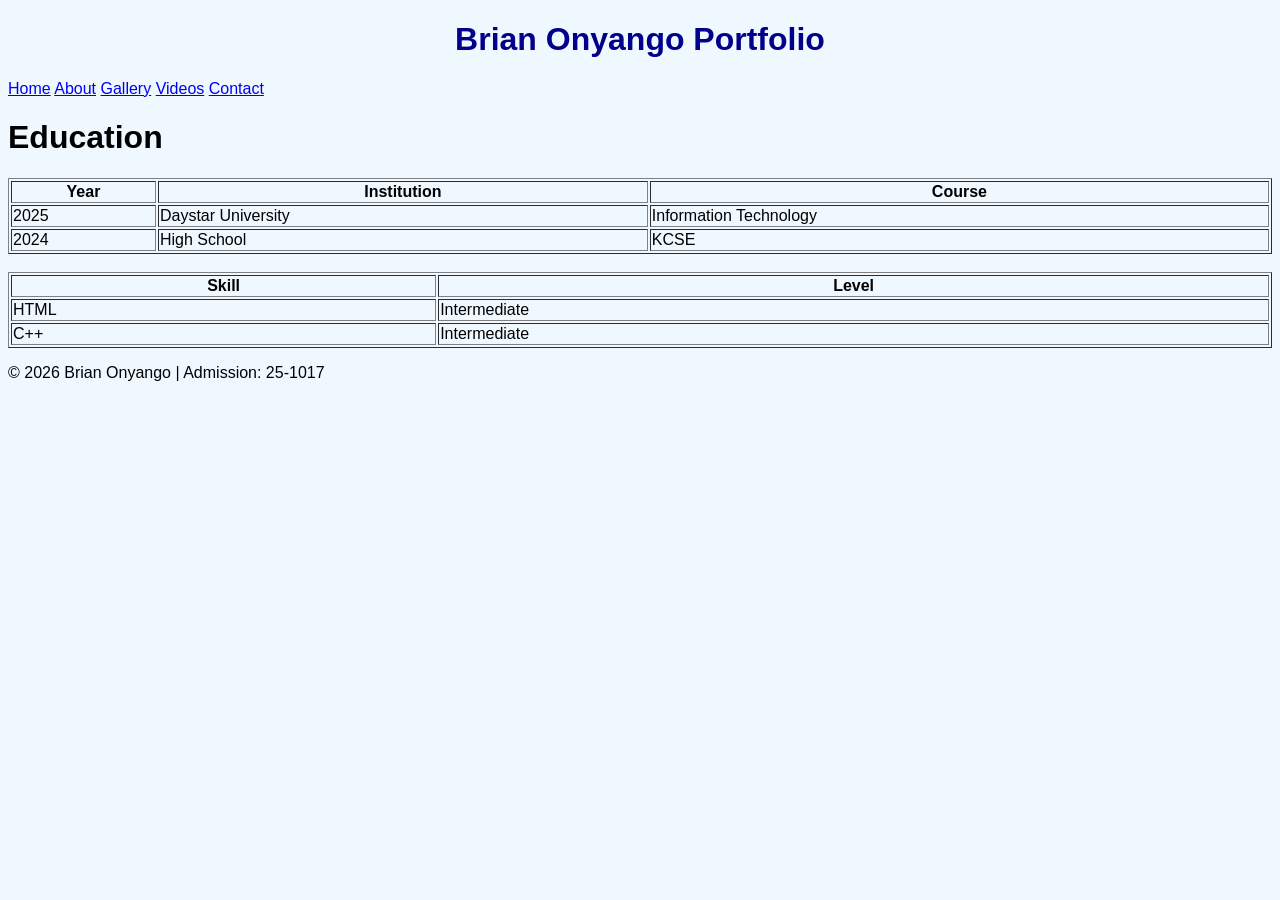
==== about.html @ f0a1ff0f "Enhance about.html with styles and header/footer" ====
<!DOCTYPE html>
<html>
<head>
<title>About</title>
<link rel="stylesheet" href="style.css">
</head>


<style>
body{
background-color:#f0f8ff;
font-family:Arial;
}
</style>

</head>

<body>

<header>
<h1 style="text-align:center;color:darkblue;">Brian Onyango Portfolio</h1>
</header>

<nav class="menu">
<a href="index.html">Home</a>
<a href="about.html">About</a>
<a href="gallery.html">Gallery</a>
<a href="videos.html">Videos</a>
<a href="contact.html">Contact</a>
</nav>


  
<body>

<h1>Education</h1>

<table border="1" width="100%">
<tr>
<th>Year</th>
<th>Institution</th>
<th>Course</th>
</tr>

<tr>
<td>2025</td>
<td>Daystar University</td>
<td>Information Technology</td>
</tr>

<tr>
<td>2024</td>
<td>High School</td>
<td>KCSE</td>
</tr>

</table>

<br>

<table border="1" width="100%">
<tr>
<th>Skill</th>
<th>Level</th>
</tr>

<tr>
<td>HTML</td>
<td>Intermediate</td>
</tr>

<tr>
<td>C++</td>
<td>Intermediate</td>
</tr>

</table>


<footer>
<p>© 2026 Brian Onyango | Admission: 25-1017</p>
</footer

</body>
</html>
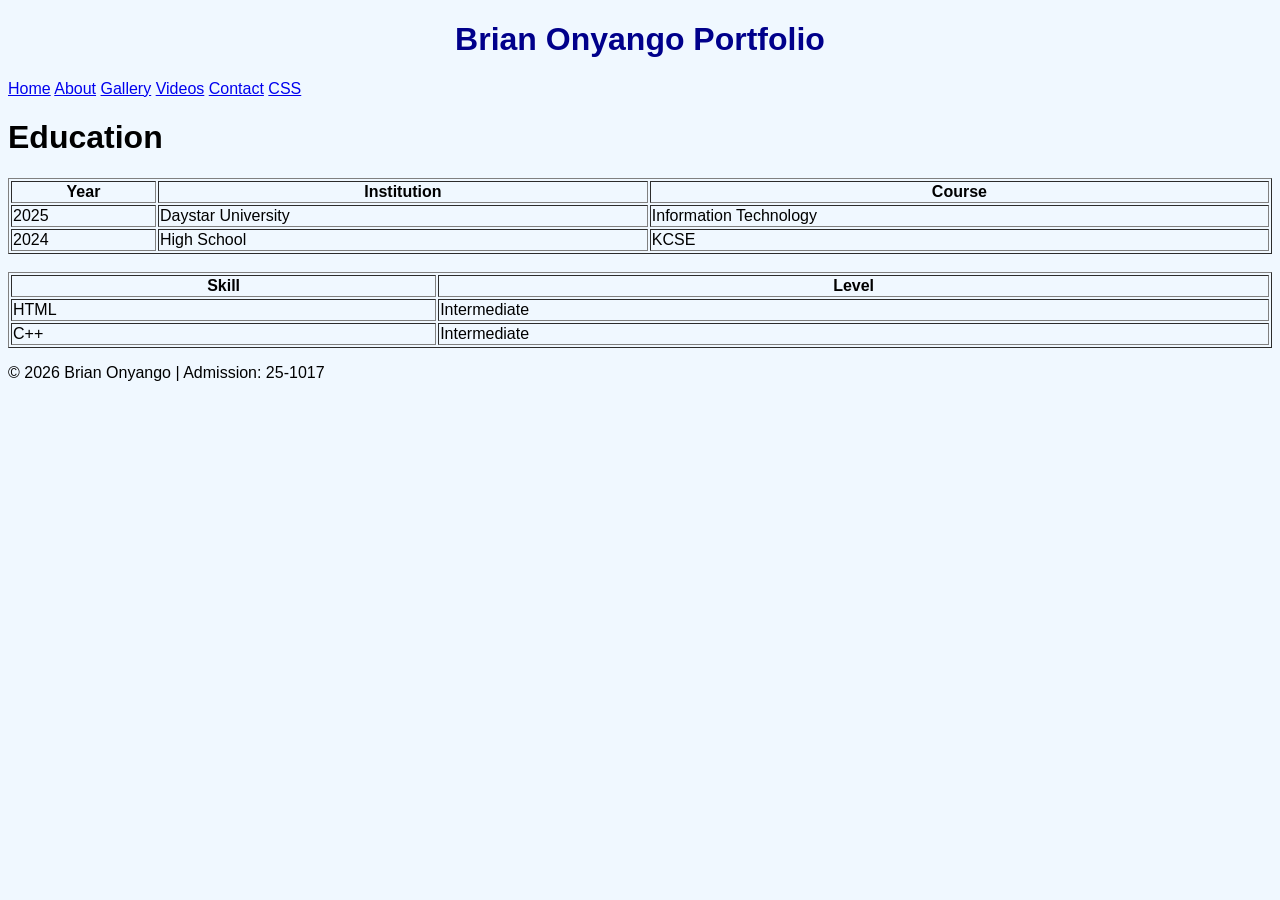
==== commit 861892ce: "Update about.html" ====
--- a/about.html
+++ b/about.html
@@ -27,6 +27,7 @@
 <a href="gallery.html">Gallery</a>
 <a href="videos.html">Videos</a>
 <a href="contact.html">Contact</a>
+<a href="css.html">CSS</a>
 </nav>
 
 
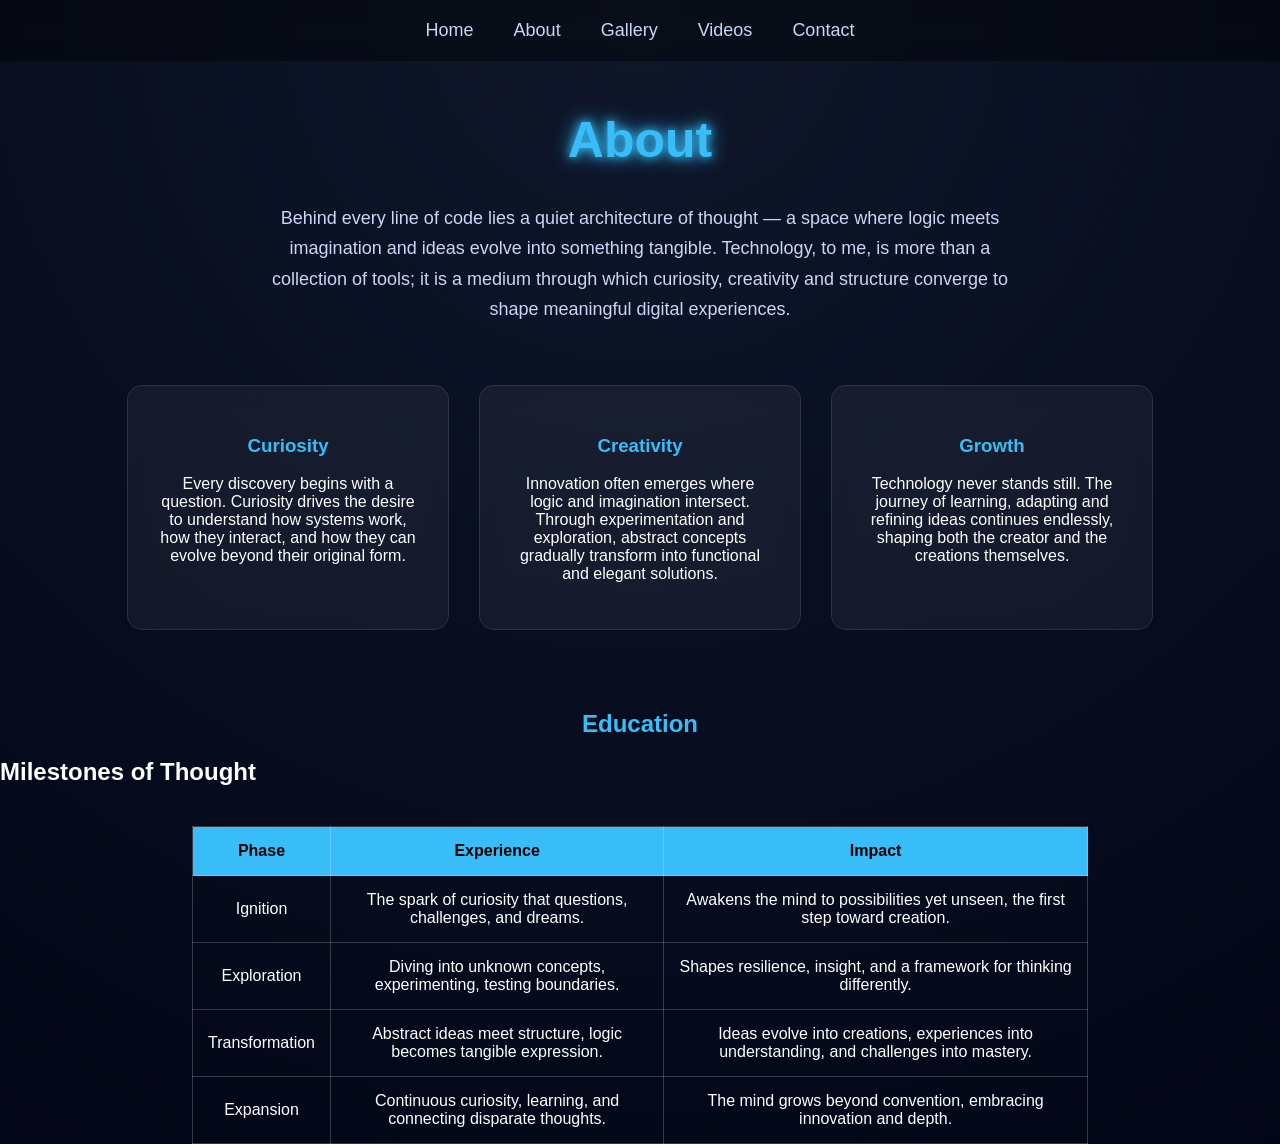
==== commit 9eb32c64: "Update about.html" ====
--- a/about.html
+++ b/about.html
@@ -1,86 +1,231 @@
 <!DOCTYPE html>
 <html>
 <head>
+
 <title>About</title>
-<link rel="stylesheet" href="style.css">
+
+<style>
+
+body{
+margin:0;
+font-family:Segoe UI, sans-serif;
+background:radial-gradient(circle at top,#0f172a,#020617);
+color:white;
+}
+
+/* NAVIGATION */
+
+nav{
+display:flex;
+justify-content:center;
+gap:40px;
+padding:20px;
+background:rgba(0,0,0,0.4);
+backdrop-filter:blur(10px);
+}
+
+nav a{
+text-decoration:none;
+color:#cbd5f5;
+font-size:18px;
+transition:0.3s;
+}
+
+nav a:hover{
+color:#38bdf8;
+text-shadow:0 0 10px #38bdf8;
+}
+
+/* TITLE */
+
+h1{
+text-align:center;
+margin-top:50px;
+font-size:50px;
+color:#38bdf8;
+
+text-shadow:
+0 0 10px #38bdf8,
+0 0 20px #38bdf8;
+
+}
+
+/* INTRO TEXT */
+
+.intro{
+text-align:center;
+max-width:750px;
+margin:auto;
+margin-top:20px;
+font-size:18px;
+color:#cbd5f5;
+line-height:1.7;
+}
+
+/* CARDS */
+
+.section{
+display:flex;
+justify-content:center;
+flex-wrap:wrap;
+gap:30px;
+padding:60px;
+}
+
+.card{
+background:rgba(255,255,255,0.05);
+border:1px solid rgba(255,255,255,0.1);
+border-radius:15px;
+padding:30px;
+width:260px;
+text-align:center;
+backdrop-filter:blur(10px);
+transition:0.4s;
+}
+
+.card:hover{
+transform:translateY(-10px);
+box-shadow:0 0 25px #38bdf8;
+}
+
+.card h3{
+color:#38bdf8;
+}
+
+/* TABLE */
+
+table{
+margin:auto;
+margin-top:40px;
+width:70%;
+border-collapse:collapse;
+}
+
+th,td{
+padding:15px;
+border:1px solid rgba(255,255,255,0.2);
+text-align:center;
+}
+
+th{
+background:#38bdf8;
+color:black;
+}
+
+</style>
+
 </head>
 
-
-<style>
-body{
-background-color:#f0f8ff;
-font-family:Arial;
-}
-</style>
-
-</head>
-
 <body>
 
-<header>
-<h1 style="text-align:center;color:darkblue;">Brian Onyango Portfolio</h1>
-</header>
-
-<nav class="menu">
+<nav>
+
 <a href="index.html">Home</a>
 <a href="about.html">About</a>
 <a href="gallery.html">Gallery</a>
 <a href="videos.html">Videos</a>
 <a href="contact.html">Contact</a>
-<a href="css.html">CSS</a>
+
 </nav>
 
-
-  
-<body>
-
-<h1>Education</h1>
-
-<table border="1" width="100%">
-<tr>
-<th>Year</th>
-<th>Institution</th>
-<th>Course</th>
-</tr>
-
-<tr>
-<td>2025</td>
-<td>Daystar University</td>
-<td>Information Technology</td>
-</tr>
-
-<tr>
-<td>2024</td>
-<td>High School</td>
-<td>KCSE</td>
+<h1>About</h1>
+
+<p class="intro">
+
+Behind every line of code lies a quiet architecture of thought —  
+a space where logic meets imagination and ideas evolve into something tangible.  
+
+Technology, to me, is more than a collection of tools; it is a medium through which curiosity, creativity and structure converge to shape meaningful digital experiences.
+
+</p>
+
+<div class="section">
+
+<div class="card">
+
+<h3>Curiosity</h3>
+
+<p>
+
+Every discovery begins with a question.  
+Curiosity drives the desire to understand how systems work, how they interact, and how they can evolve beyond their original form.
+
+</p>
+
+</div>
+
+<div class="card">
+
+<h3>Creativity</h3>
+
+<p>
+
+Innovation often emerges where logic and imagination intersect.  
+Through experimentation and exploration, abstract concepts gradually transform into functional and elegant solutions.
+
+</p>
+
+</div>
+
+<div class="card">
+
+<h3>Growth</h3>
+
+<p>
+
+Technology never stands still.  
+The journey of learning, adapting and refining ideas continues endlessly, shaping both the creator and the creations themselves.
+
+</p>
+
+</div>
+
+</div>
+
+<h2 style="text-align:center; color:#38bdf8;">Education</h2>
+
+<h2 class="edu-title">Milestones of Thought</h2>
+
+<div class="table-container">
+
+<table>
+
+<tr>
+<th>Phase</th>
+<th>Experience</th>
+<th>Impact</th>
+</tr>
+
+<tr>
+<td>Ignition</td>
+<td>The spark of curiosity that questions, challenges, and dreams.</td>
+<td>Awakens the mind to possibilities yet unseen, the first step toward creation.</td>
+</tr>
+
+<tr>
+<td>Exploration</td>
+<td>Diving into unknown concepts, experimenting, testing boundaries.</td>
+<td>Shapes resilience, insight, and a framework for thinking differently.</td>
+</tr>
+
+<tr>
+<td>Transformation</td>
+<td>Abstract ideas meet structure, logic becomes tangible expression.</td>
+<td>Ideas evolve into creations, experiences into understanding, and challenges into mastery.</td>
+</tr>
+
+<tr>
+<td>Expansion</td>
+<td>Continuous curiosity, learning, and connecting disparate thoughts.</td>
+<td>The mind grows beyond convention, embracing innovation and depth.</td>
 </tr>
 
 </table>
 
-<br>
-
-<table border="1" width="100%">
-<tr>
-<th>Skill</th>
-<th>Level</th>
-</tr>
-
-<tr>
-<td>HTML</td>
-<td>Intermediate</td>
-</tr>
-
-<tr>
-<td>C++</td>
-<td>Intermediate</td>
-</tr>
-
-</table>
-
-
-<footer>
-<p>© 2026 Brian Onyango | Admission: 25-1017</p>
-</footer
+</div>
+
+
 
 </body>
-</html>
+
+  </html>
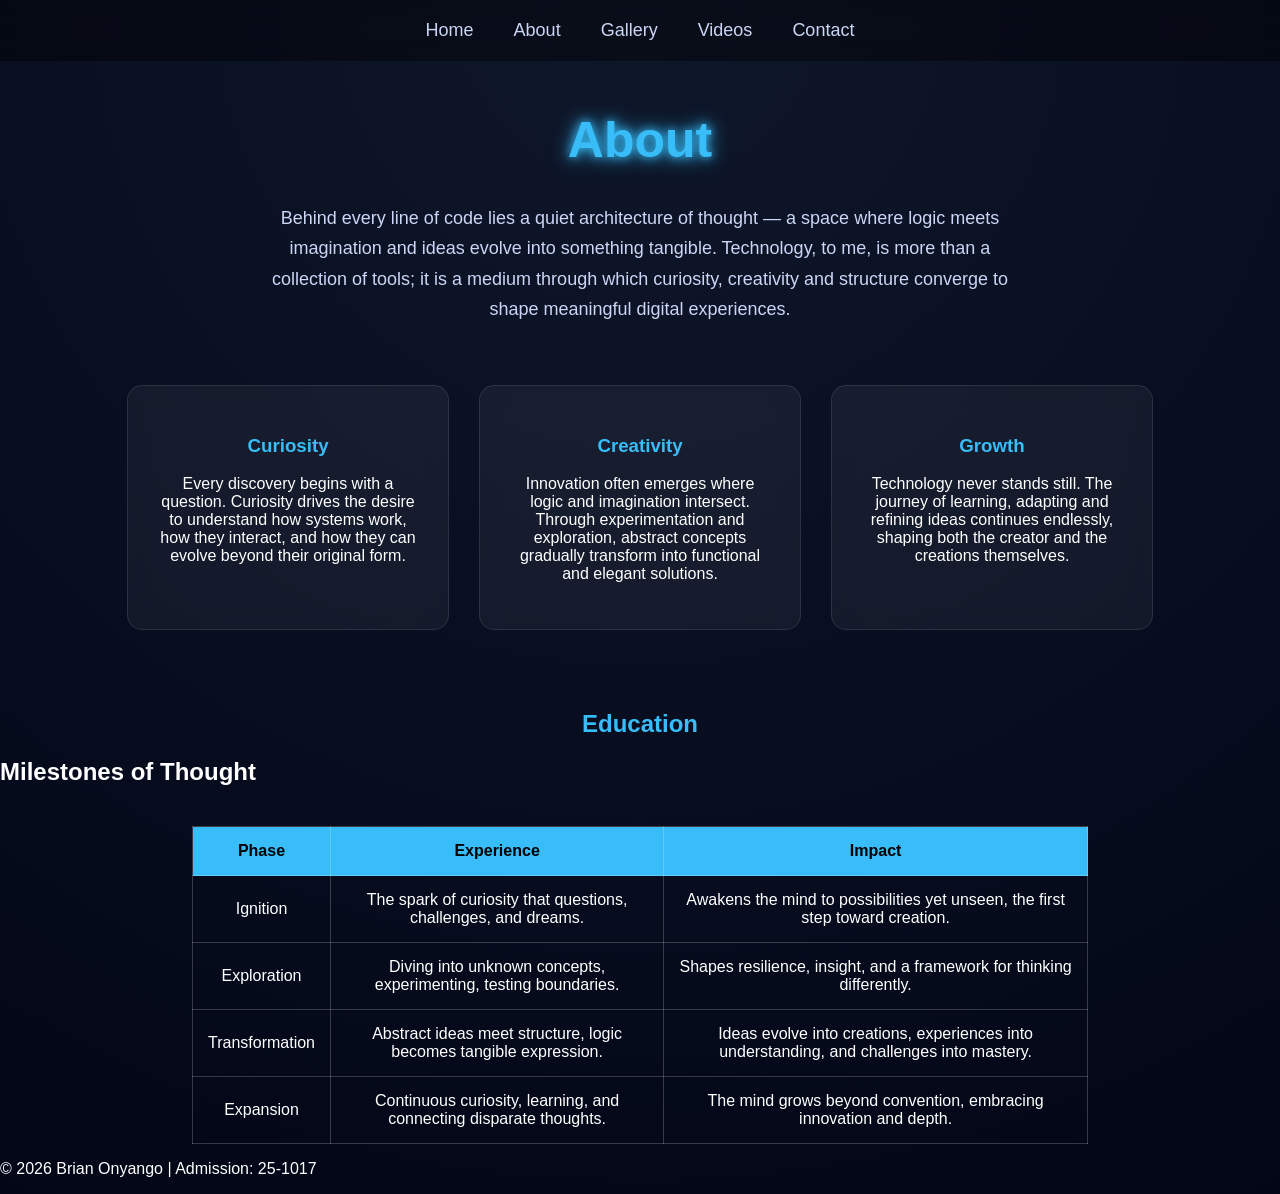
==== commit cc14ed55: "Update about.html" ====
--- a/about.html
+++ b/about.html
@@ -226,6 +226,10 @@
 
 
 
+<footer>
+<p>© 2026 Brian Onyango | Admission: 25-1017</p>
+</footer>
+
 </body>
 
   </html>
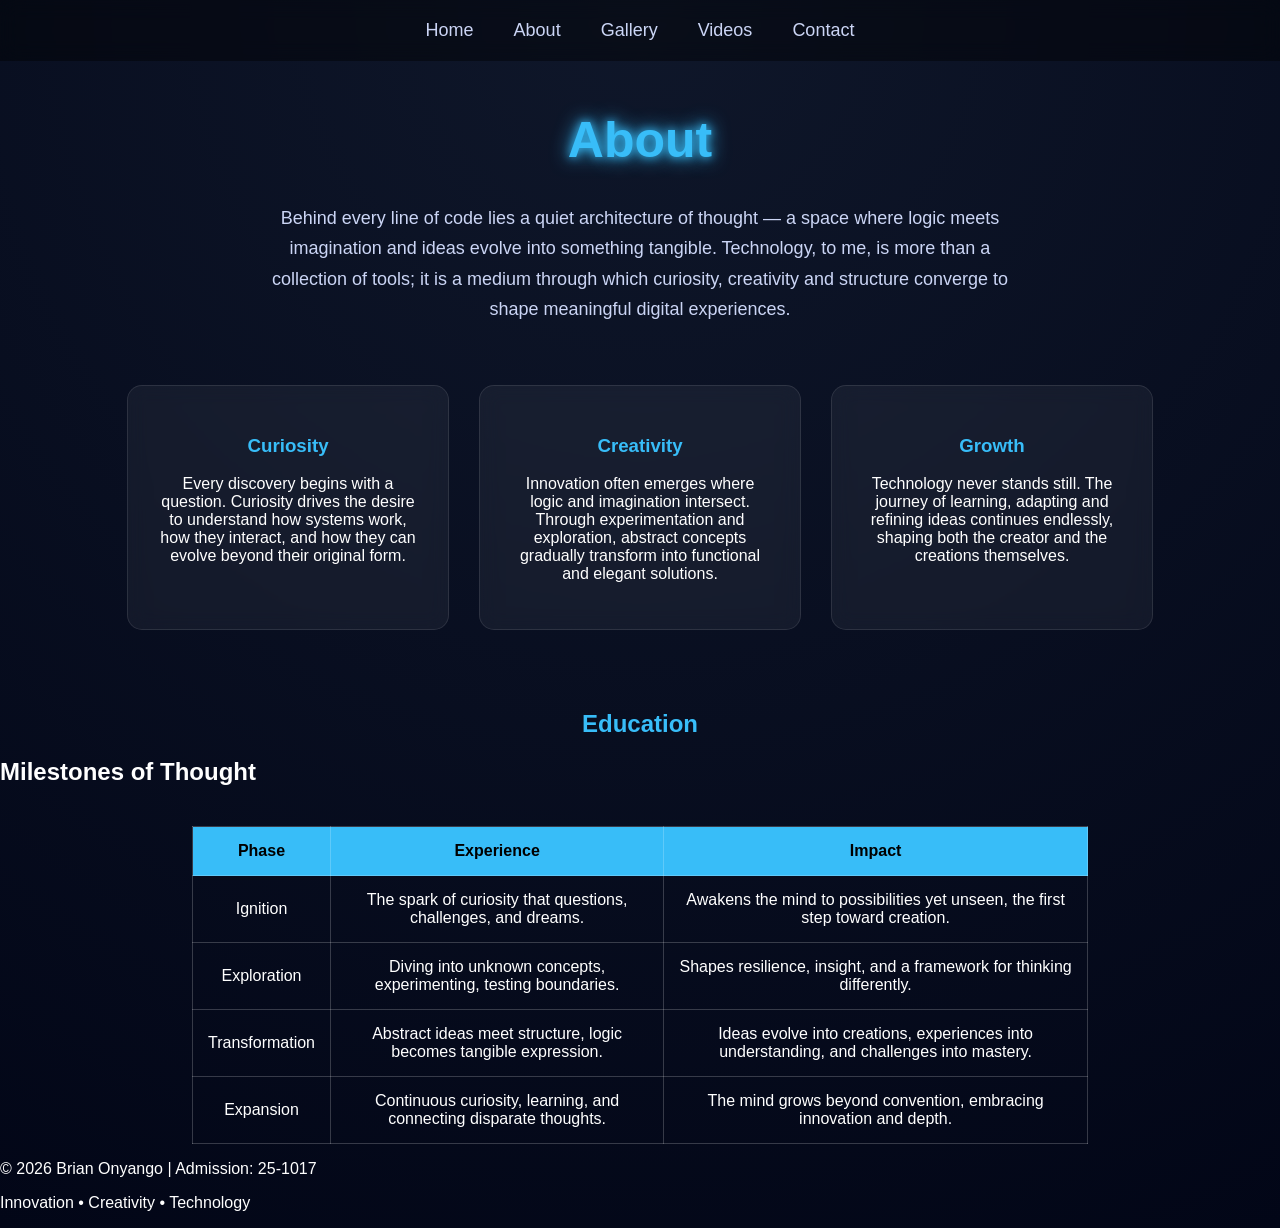
==== commit 6e404612: "Update about.html" ====
--- a/about.html
+++ b/about.html
@@ -227,7 +227,8 @@
 
 
 <footer>
-<p>© 2026 Brian Onyango | Admission: 25-1017</p>
+  <p>© 2026 Brian Onyango | Admission: 25-1017</p>
+<p>Innovation • Creativity • Technology</p>
 </footer>
 
 </body>
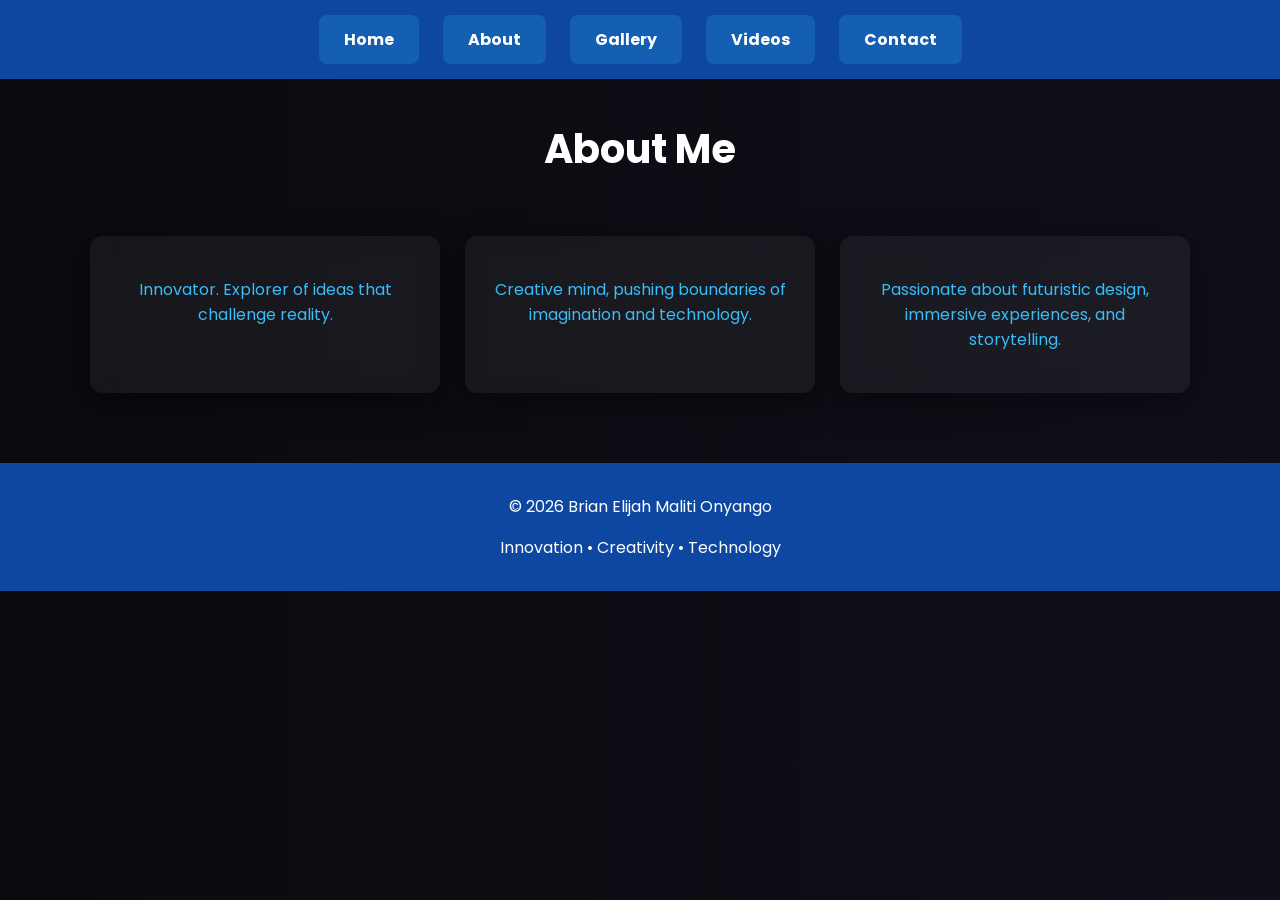
==== commit 08d94c3e: "Update about.html" ====
--- a/about.html
+++ b/about.html
@@ -1,236 +1,155 @@
 <!DOCTYPE html>
-<html>
+<html lang="en">
 <head>
-
+<meta charset="UTF-8">
+<meta name="viewport" content="width=device-width, initial-scale=1.0">
 <title>About</title>
-
+<link href="https://fonts.googleapis.com/css2?family=Poppins:wght@300;500;700&display=swap" rel="stylesheet">
+<link rel="stylesheet" href="style.css">
 <style>
-
 body{
-margin:0;
-font-family:Segoe UI, sans-serif;
-background:radial-gradient(circle at top,#0f172a,#020617);
-color:white;
+  margin:0;
+  font-family:'Poppins', sans-serif;
+  background: linear-gradient(270deg,#0a0a0f,#1a1a2e,#0a0a0f);
+  background-size: 600% 600%;
+  animation: gradientShift 20s ease infinite;
+  color:white;
+  scroll-behavior:smooth;
+  overflow-x:hidden;
 }
 
-/* NAVIGATION */
-
-nav{
-display:flex;
-justify-content:center;
-gap:40px;
-padding:20px;
-background:rgba(0,0,0,0.4);
-backdrop-filter:blur(10px);
+@keyframes gradientShift {
+  0%{background-position:0% 50%;}
+  50%{background-position:100% 50%;}
+  100%{background-position:0% 50%;}
 }
 
+/* NAV BUTTONS */
+nav{
+  text-align:center;
+  background:#0d47a1;
+  padding:15px 0;
+}
 nav a{
-text-decoration:none;
-color:#cbd5f5;
-font-size:18px;
-transition:0.3s;
+  display:inline-block;
+  margin:0 10px;
+  padding:12px 25px;
+  font-weight:bold;
+  color:white;
+  text-decoration:none;
+  border-radius:8px;
+  background: rgba(56,189,248,0.2);
+  transition:0.3s;
+}
+nav a:hover{
+  background:#38bdf8;
+  color:#0a0a0f;
+  transform: scale(1.05);
 }
 
-nav a:hover{
-color:#38bdf8;
-text-shadow:0 0 10px #38bdf8;
+/* PAGE HEADING */
+h1{
+  text-align:center;
+  margin-top:40px;
+  font-size:2.5rem;
 }
 
-/* TITLE */
-
-h1{
-text-align:center;
-margin-top:50px;
-font-size:50px;
-color:#38bdf8;
-
-text-shadow:
-0 0 10px #38bdf8,
-0 0 20px #38bdf8;
-
+/* GLASSMORPHISM CARDS */
+.container{
+  display:flex;
+  flex-wrap:wrap;
+  justify-content:center;
+  gap:25px;
+  padding:30px;
+}
+.box{
+  background: rgba(255,255,255,0.05);
+  backdrop-filter: blur(10px);
+  padding:25px;
+  border-radius:12px;
+  width:300px;
+  box-shadow:0 8px 30px rgba(0,0,0,0.5);
+  transition: transform 0.4s ease, box-shadow 0.4s ease;
+}
+.box:hover{
+  transform: translateY(-10px) scale(1.05);
+  box-shadow:0 8px 30px rgba(56,189,248,0.7);
+}
+.box p{
+  text-align:center;
+  color:#38bdf8;
+  font-size:1rem;
 }
 
-/* INTRO TEXT */
-
-.intro{
-text-align:center;
-max-width:750px;
-margin:auto;
-margin-top:20px;
-font-size:18px;
-color:#cbd5f5;
-line-height:1.7;
+/* HIDDEN / SHOW ANIMATION */
+.hidden{
+  opacity:0;
+  transform: translateY(40px);
+  transition: all 0.8s ease;
+}
+.show{
+  opacity:1;
+  transform: translateY(0);
 }
 
-/* CARDS */
-
-.section{
-display:flex;
-justify-content:center;
-flex-wrap:wrap;
-gap:30px;
-padding:60px;
+/* FOOTER */
+footer{
+  background:#0d47a1;
+  color:white;
+  text-align:center;
+  padding:15px;
+  margin-top:40px;
 }
 
-.card{
-background:rgba(255,255,255,0.05);
-border:1px solid rgba(255,255,255,0.1);
-border-radius:15px;
-padding:30px;
-width:260px;
-text-align:center;
-backdrop-filter:blur(10px);
-transition:0.4s;
+/* RESPONSIVE */
+@media(max-width:768px){
+  .container{
+    flex-direction:column;
+    align-items:center;
+  }
 }
-
-.card:hover{
-transform:translateY(-10px);
-box-shadow:0 0 25px #38bdf8;
-}
-
-.card h3{
-color:#38bdf8;
-}
-
-/* TABLE */
-
-table{
-margin:auto;
-margin-top:40px;
-width:70%;
-border-collapse:collapse;
-}
-
-th,td{
-padding:15px;
-border:1px solid rgba(255,255,255,0.2);
-text-align:center;
-}
-
-th{
-background:#38bdf8;
-color:black;
-}
-
 </style>
-
 </head>
-
 <body>
 
 <nav>
-
-<a href="index.html">Home</a>
-<a href="about.html">About</a>
-<a href="gallery.html">Gallery</a>
-<a href="videos.html">Videos</a>
-<a href="contact.html">Contact</a>
-
+  <a href="index.html">Home</a>
+  <a href="about.html">About</a>
+  <a href="gallery.html">Gallery</a>
+  <a href="videos.html">Videos</a>
+  <a href="contact.html">Contact</a>
 </nav>
 
-<h1>About</h1>
+<h1 class="hidden">About Me</h1>
 
-<p class="intro">
-
-Behind every line of code lies a quiet architecture of thought —  
-a space where logic meets imagination and ideas evolve into something tangible.  
-
-Technology, to me, is more than a collection of tools; it is a medium through which curiosity, creativity and structure converge to shape meaningful digital experiences.
-
-</p>
-
-<div class="section">
-
-<div class="card">
-
-<h3>Curiosity</h3>
-
-<p>
-
-Every discovery begins with a question.  
-Curiosity drives the desire to understand how systems work, how they interact, and how they can evolve beyond their original form.
-
-</p>
-
+<div class="container hidden">
+  <div class="box hidden">
+    <p>Innovator. Explorer of ideas that challenge reality.</p>
+  </div>
+  <div class="box hidden">
+    <p>Creative mind, pushing boundaries of imagination and technology.</p>
+  </div>
+  <div class="box hidden">
+    <p>Passionate about futuristic design, immersive experiences, and storytelling.</p>
+  </div>
 </div>
 
-<div class="card">
-
-<h3>Creativity</h3>
-
-<p>
-
-Innovation often emerges where logic and imagination intersect.  
-Through experimentation and exploration, abstract concepts gradually transform into functional and elegant solutions.
-
-</p>
-
-</div>
-
-<div class="card">
-
-<h3>Growth</h3>
-
-<p>
-
-Technology never stands still.  
-The journey of learning, adapting and refining ideas continues endlessly, shaping both the creator and the creations themselves.
-
-</p>
-
-</div>
-
-</div>
-
-<h2 style="text-align:center; color:#38bdf8;">Education</h2>
-
-<h2 class="edu-title">Milestones of Thought</h2>
-
-<div class="table-container">
-
-<table>
-
-<tr>
-<th>Phase</th>
-<th>Experience</th>
-<th>Impact</th>
-</tr>
-
-<tr>
-<td>Ignition</td>
-<td>The spark of curiosity that questions, challenges, and dreams.</td>
-<td>Awakens the mind to possibilities yet unseen, the first step toward creation.</td>
-</tr>
-
-<tr>
-<td>Exploration</td>
-<td>Diving into unknown concepts, experimenting, testing boundaries.</td>
-<td>Shapes resilience, insight, and a framework for thinking differently.</td>
-</tr>
-
-<tr>
-<td>Transformation</td>
-<td>Abstract ideas meet structure, logic becomes tangible expression.</td>
-<td>Ideas evolve into creations, experiences into understanding, and challenges into mastery.</td>
-</tr>
-
-<tr>
-<td>Expansion</td>
-<td>Continuous curiosity, learning, and connecting disparate thoughts.</td>
-<td>The mind grows beyond convention, embracing innovation and depth.</td>
-</tr>
-
-</table>
-
-</div>
-
-
-
 <footer>
-  <p>© 2026 Brian Onyango | Admission: 25-1017</p>
-<p>Innovation • Creativity • Technology</p>
+  <p>© 2026 Brian Elijah Maliti Onyango</p>
+  <p>Innovation • Creativity • Technology</p>
 </footer>
 
+<script>
+// SCROLL ANIMATION
+const observer = new IntersectionObserver((entries)=>{
+  entries.forEach(entry=>{
+    if(entry.isIntersecting){
+      entry.target.classList.add("show");
+    }
+  });
+});
+document.querySelectorAll(".hidden").forEach(el=>observer.observe(el));
+</script>
+
 </body>
-
-  </html>
+</html>
